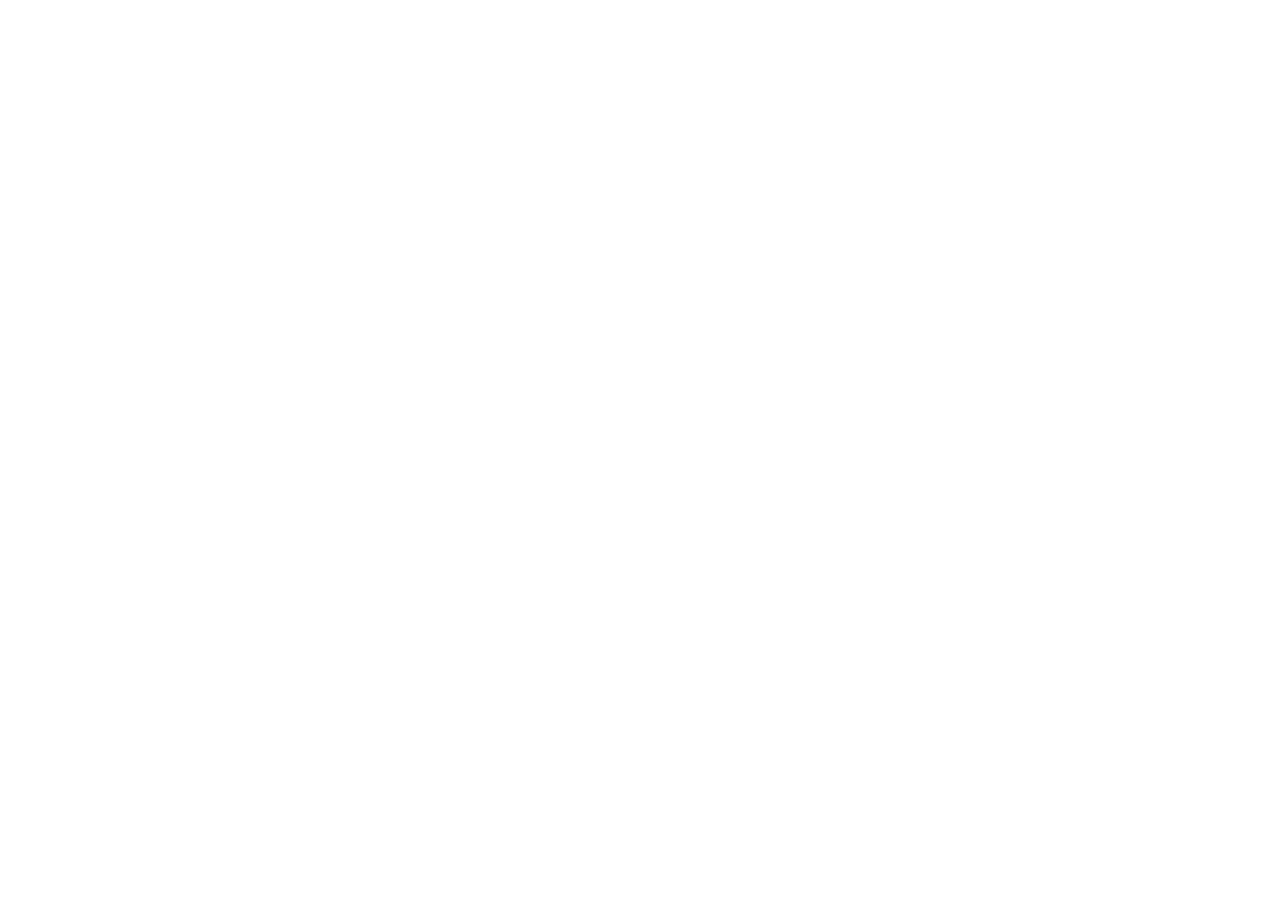
==== 005 - Javascript Interactief/index.html @ bdc74175 "Added placeholders" ====
<!DOCTYPE html>
<html lang="en">
<head>
    <meta charset="UTF-8">
    <meta http-equiv="X-UA-Compatible" content="IE=edge">
    <meta name="viewport" content="width=device-width, initial-scale=1.0">
    <link rel="Stylesheet" href="css/index.css">
    <title>Javascript Demo</title>
</head>
<body>
    
</body>
<script src="js/index.js"></script>
</html>
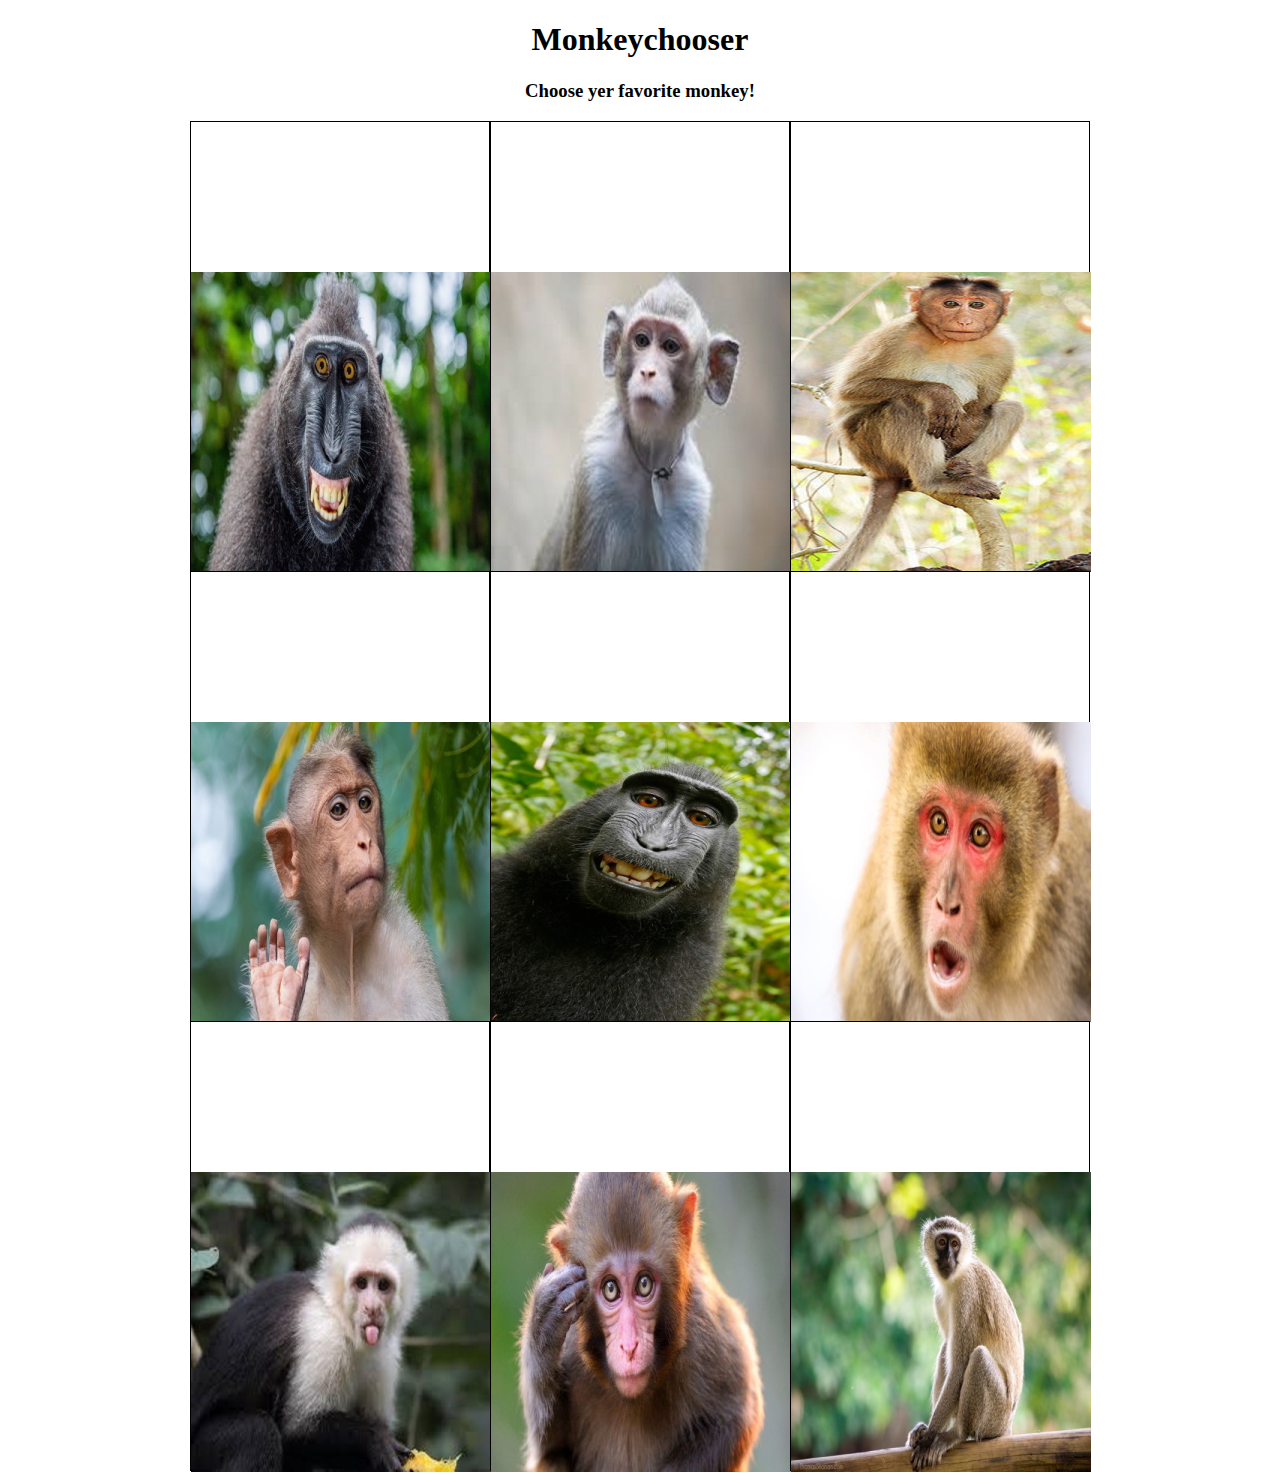
==== commit 3032ce50: "005 af" ====
--- a/005 - Javascript Interactief/index.html
+++ b/005 - Javascript Interactief/index.html
@@ -8,7 +8,11 @@
     <title>Javascript Demo</title>
 </head>
 <body>
-    
+    <h1>Monkeychooser</h1>
+    <h3>Choose yer favorite monkey!</h3>
+    <div id="pics">
+
+    </div>
 </body>
 <script src="js/index.js"></script>
 </html>--- a/005 - Javascript Interactief/css/index.css
+++ b/005 - Javascript Interactief/css/index.css
@@ -0,0 +1,27 @@
+body {
+    font-family: 'Copse', serif;
+    text-align: center;
+}
+
+div.picture-holder {
+    box-sizing: border-box;
+    height: 450px;
+    width: 300px;
+    float: left;
+    border: solid 1px black;
+}
+
+div.favoriet {
+    width: 300px;
+    height: 150px;
+    background-image: none;
+    background-repeat: no-repeat;
+    background-position: center;
+}
+
+#pics {
+    width: 900px;
+    height: 1350px;
+    font-size: 0px;
+    margin: auto;
+}